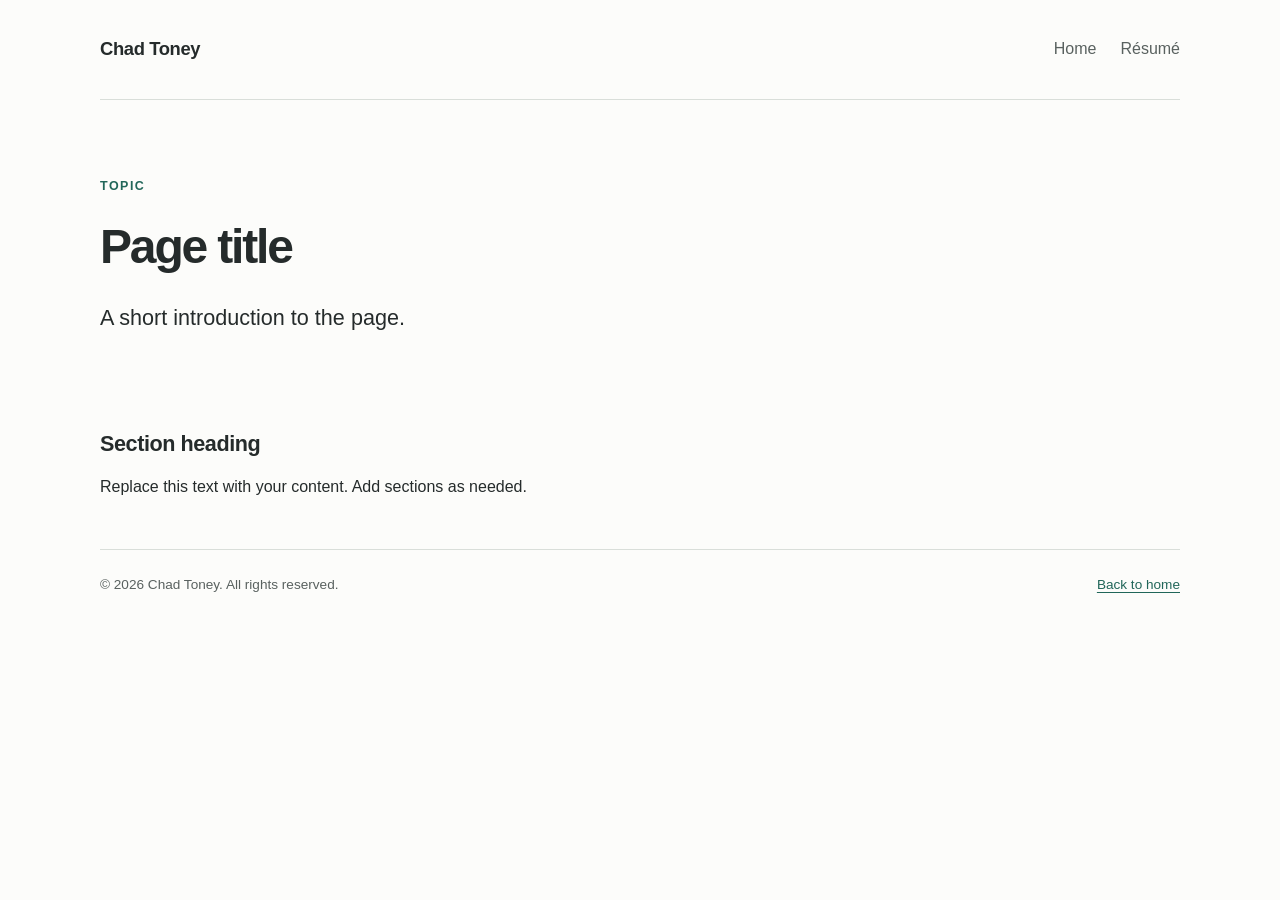
==== page-template.html @ 319f392e "Redesign landing page and separate resume with reusable static page template Co-authored-by: chadton" ====
<!DOCTYPE html>
<html lang="en">
<head>
    <meta charset="UTF-8">
    <meta name="viewport" content="width=device-width, initial-scale=1.0">
    <meta name="robots" content="noindex">
    <meta name="description" content="Replace with a short description of this page.">
    <title>Page title | Chad Toney</title>
    <link rel="stylesheet" href="style.css">
</head>
<body>
    <a class="skip-link" href="#main">Skip to content</a>
    <div class="container">
        <header class="site-header">
            <a class="site-name" href="index.html">Chad Toney</a>
            <nav aria-label="Main navigation">
                <a href="index.html">Home</a>
                <a href="resume.html">Résumé</a>
            </nav>
        </header>

        <main id="main">
            <header class="header">
                <p class="eyebrow">Topic</p>
                <h1>Page title</h1>
                <p class="intro">A short introduction to the page.</p>
            </header>
            <div class="page-content">
                <h2>Section heading</h2>
                <p>Replace this text with your content. Add sections as needed.</p>
            </div>
        </main>

        <footer class="footer">
            <p>&copy; 2026 Chad Toney. All rights reserved.</p>
            <a href="index.html">Back to home</a>
        </footer>
    </div>
</body>
</html>
---- style.css ----
/* Shared foundations for every page. */
:root {
    --background: #fcfcfa;
    --text: #252b2b;
    --muted: #59615f;
    --accent: #216659;
    --accent-soft: #edf3ef;
    --rule: #d9ded9;
    --content-width: 1080px;
}

* {
    box-sizing: border-box;
}

body {
    margin: 0;
    background: var(--background);
    color: var(--text);
    font-family: -apple-system, BlinkMacSystemFont, "Segoe UI", sans-serif;
    font-size: 1rem;
    line-height: 1.65;
}

a {
    color: var(--accent);
    text-underline-offset: 0.22em;
    text-decoration-thickness: 1px;
}

a:hover {
    text-decoration-thickness: 2px;
}

a:focus-visible {
    outline: 2px solid var(--accent);
    outline-offset: 5px;
}

h1, h2, h3, p, dl {
    margin: 0;
}

h1, h2, h3 {
    line-height: 1.25;
    font-weight: 600;
}

h1 {
    font-size: clamp(2.5rem, 5.8vw, 4.5rem);
    letter-spacing: -0.045em;
}

h2 {
    font-size: 1.35rem;
    letter-spacing: -0.02em;
}

h3 {
    font-size: 1.05rem;
}

p, li, dd {
    overflow-wrap: anywhere;
}

.container {
    width: min(var(--content-width), calc(100% - 64px));
    margin-inline: auto;
}

.skip-link {
    position: absolute;
    top: 8px;
    left: 16px;
    padding: 8px 16px;
    background: var(--background);
    transform: translateY(-200%);
}

.skip-link:focus {
    transform: translateY(0);
}

.site-header, .site-header nav, .footer {
    display: flex;
    align-items: center;
    justify-content: space-between;
    gap: 24px;
    flex-wrap: wrap;
}

.site-header {
    min-height: 100px;
    padding-block: 24px;
    border-bottom: 1px solid var(--rule);
}

.site-name {
    font-size: 1.15rem;
    font-weight: 650;
    letter-spacing: -0.02em;
    color: var(--text);
    text-decoration: none;
}

.site-header nav a {
    padding-block: 8px;
    color: var(--muted);
    text-decoration: none;
}

.site-header nav a[aria-current="page"] {
    color: var(--text);
    text-decoration: underline;
    text-decoration-color: var(--accent);
    text-decoration-thickness: 2px;
    text-underline-offset: 0.6em;
}

.site-header a:hover {
    text-decoration: underline;
}

.hero, .header {
    padding-block: 76px 64px;
}

.eyebrow {
    color: var(--accent);
    font-size: 0.78rem;
    font-weight: 650;
    letter-spacing: 0.12em;
    text-transform: uppercase;
    margin-bottom: 20px;
}

.intro {
    max-width: 650px;
    margin-top: 24px;
    font-size: 1.35rem;
    line-height: 1.6;
}

.hero-context {
    margin-top: 20px;
    color: var(--muted);
}

.hero-links {
    display: flex;
    align-items: center;
    flex-wrap: wrap;
    gap: 24px;
    margin-top: 32px;
}

.primary-link {
    display: inline-flex;
    align-items: center;
    gap: 24px;
    background: var(--accent);
    color: #fff;
    padding: 12px 20px;
    text-decoration: none;
    font-weight: 600;
}

.primary-link:hover {
    text-decoration: underline;
}

.home-section, .section {
    padding-block: 36px 40px;
    border-top: 1px solid var(--rule);
}

.section-intro {
    margin-bottom: 28px;
}

.section-intro p {
    margin-top: 8px;
    color: var(--muted);
}

.focus-grid, .outcomes, .skills-grid {
    display: grid;
    grid-template-columns: repeat(3, minmax(0, 1fr));
    gap: 36px;
}

.focus-grid p {
    margin-top: 12px;
    color: var(--muted);
}

.outcomes dt {
    font-size: clamp(1.4rem, 2.7vw, 1.8rem);
    letter-spacing: -0.035em;
    font-weight: 600;
    line-height: 1.3;
    font-variant-numeric: tabular-nums;
}

.outcomes dd {
    margin: 12px 0 0;
    color: var(--muted);
    font-size: 0.95rem;
}

.explore-section, .about-section {
    display: grid;
    grid-template-columns: 1fr 2fr;
    gap: 48px;
}

.page-list, .contact-list {
    list-style: none;
    padding: 0;
    margin: 0;
}

.page-list li + li {
    border-top: 1px solid var(--rule);
}

.page-list a {
    display: flex;
    align-items: center;
    justify-content: space-between;
    gap: 24px;
    padding: 20px;
    background: var(--accent-soft);
    text-decoration: none;
}

.page-list a:hover strong {
    text-decoration: underline;
}

.link-description {
    display: block;
    color: var(--muted);
    font-size: 0.95rem;
    margin-top: 4px;
}

.about-section {
    grid-template-columns: 2fr 1fr;
}

.about-section p {
    margin-top: 16px;
    color: var(--muted);
    max-width: 62ch;
}

.contact-list {
    margin-top: 16px;
}

.contact-list a {
    display: inline-block;
    padding-block: 4px;
}

.footer {
    border-top: 1px solid var(--rule);
    padding-block: 24px 36px;
    font-size: 0.85rem;
    color: var(--muted);
}

/* Résumé and content-page layouts. */
.header h1 {
    font-size: 3rem;
}

.resume-name {
    margin-top: 20px;
    font-size: 1.35rem;
    font-weight: 600;
}

.tagline {
    color: var(--muted);
    font-size: 1.15rem;
}

.contact-info, .social-links {
    display: flex;
    flex-wrap: wrap;
    gap: 8px 24px;
    margin-top: 16px;
}

.section > h2 {
    margin-bottom: 24px;
}

.summary, .page-content {
    max-width: 75ch;
}

.skill-tags {
    display: flex;
    flex-wrap: wrap;
    gap: 8px 16px;
    margin-top: 12px;
    color: var(--muted);
}

.timeline-item + .timeline-item {
    margin-top: 32px;
    padding-top: 28px;
    border-top: 1px solid var(--rule);
}

.timeline-content h3 {
    font-size: 1.2rem;
}

.timeline-company {
    color: var(--muted);
    margin-top: 6px;
}

.timeline-content ul {
    max-width: 85ch;
    margin: 16px 0 0;
    padding-left: 22px;
}

.timeline-content li + li {
    margin-top: 8px;
}

.certifications-grid, .education-grid {
    display: grid;
    grid-template-columns: repeat(2, minmax(0, 1fr));
    gap: 24px 36px;
}

.cert-card p, .education-school {
    margin-top: 6px;
    color: var(--muted);
}

.page-content {
    padding-bottom: 48px;
}

.page-content h2 {
    margin-block: 32px 16px;
}

.page-content p + p {
    margin-top: 16px;
}

@media (max-width: 700px) {
    .container {
        width: calc(100% - 40px);
    }

    .site-header {
        min-height: 80px;
        gap: 16px;
    }

    .hero, .header {
        padding-block: 48px;
    }

    .intro {
        font-size: 1.2rem;
    }

    .focus-grid, .outcomes, .skills-grid,
    .explore-section, .about-section,
    .certifications-grid, .education-grid {
        grid-template-columns: 1fr;
        gap: 28px;
    }

    .explore-section .section-intro {
        margin-bottom: 0;
    }

    .footer {
        gap: 8px;
    }
}

@media print {
    :root {
        --background: #fff;
        --text: #000;
        --muted: #333;
    }

    body {
        font-size: 10pt;
    }

    .container {
        width: 100%;
        max-width: none;
    }

    .site-header, .skip-link, .hero-links, .footer {
        display: none;
    }

    .hero, .header {
        padding-block: 0 20px;
    }

    .section, .home-section {
        padding-block: 20px;
    }

    h1, h2, h3, .timeline-company {
        break-after: avoid;
    }

    .timeline-item, .cert-card, .education-item {
        break-inside: avoid;
    }

    a {
        color: inherit;
        text-decoration: none;
    }
}
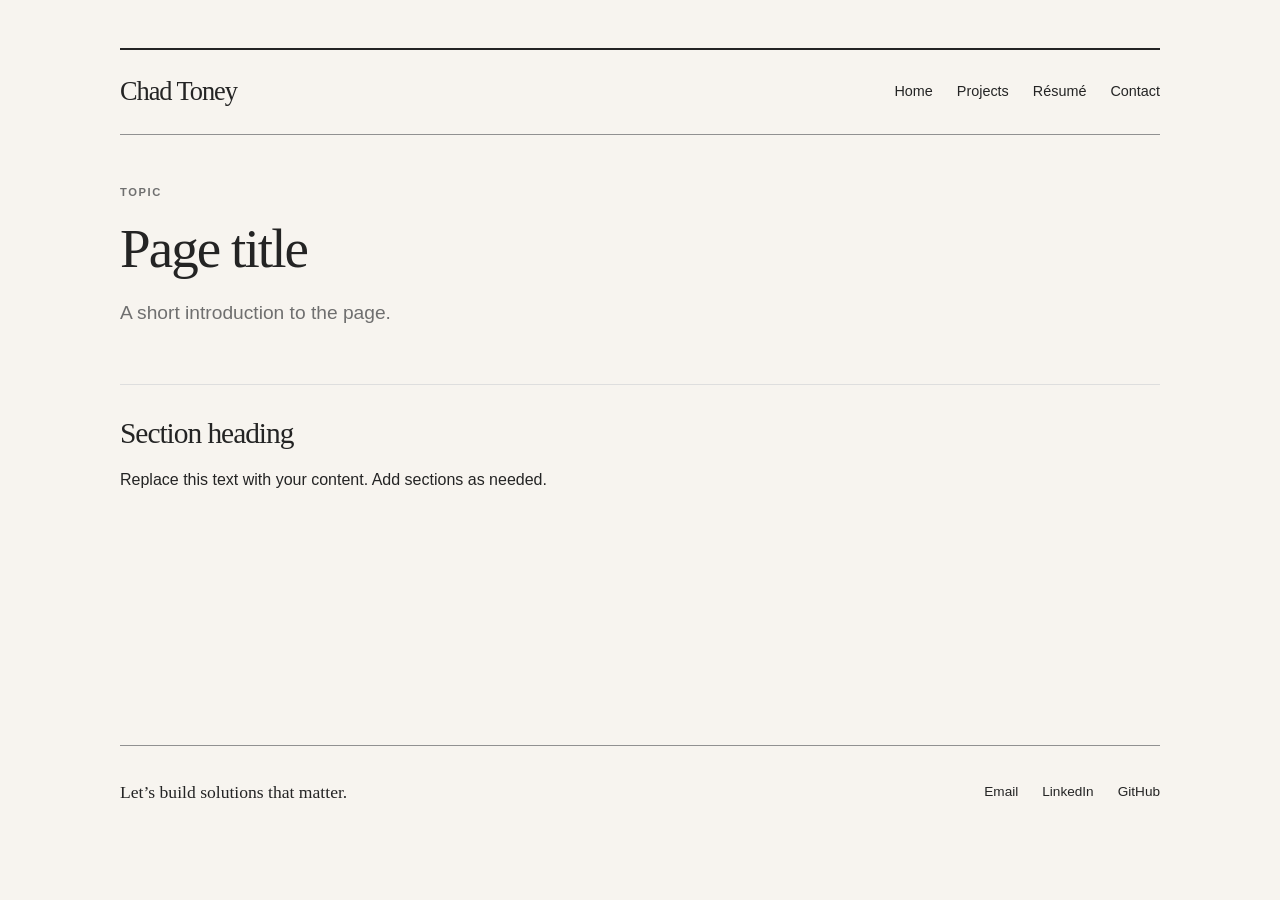
==== commit eca9c423: "Update personal website design and pages" ====
--- a/page-template.html
+++ b/page-template.html
@@ -6,6 +6,7 @@
     <meta name="robots" content="noindex">
     <meta name="description" content="Replace with a short description of this page.">
     <title>Page title | Chad Toney</title>
+    <script src="theme.js"></script>
     <link rel="stylesheet" href="style.css">
 </head>
 <body>
@@ -15,11 +16,13 @@
             <a class="site-name" href="index.html">Chad Toney</a>
             <nav aria-label="Main navigation">
                 <a href="index.html">Home</a>
+                <a href="projects.html">Projects</a>
                 <a href="resume.html">Résumé</a>
+                <a href="#contact">Contact</a>
             </nav>
         </header>
 
-        <main id="main">
+        <main id="main" tabindex="-1">
             <header class="header">
                 <p class="eyebrow">Topic</p>
                 <h1>Page title</h1>
@@ -31,9 +34,13 @@
             </div>
         </main>
 
-        <footer class="footer">
-            <p>&copy; 2026 Chad Toney. All rights reserved.</p>
-            <a href="index.html">Back to home</a>
+        <footer class="footer-bar" id="contact">
+            <p>Let’s build solutions that matter.</p>
+            <nav class="footer-links" aria-label="Contact links">
+                <a href="mailto:chad.toney@gmail.com">Email</a>
+                <a href="https://www.linkedin.com/in/chadtoney/">LinkedIn</a>
+                <a href="https://github.com/chadtoney">GitHub</a>
+            </nav>
         </footer>
     </div>
 </body>
--- a/style.css
+++ b/style.css
@@ -1,436 +1,236 @@
-/* Shared foundations for every page. */
 :root {
-    --background: #fcfcfa;
-    --text: #252b2b;
-    --muted: #59615f;
-    --accent: #216659;
-    --accent-soft: #edf3ef;
-    --rule: #d9ded9;
-    --content-width: 1080px;
+    color-scheme: light;
+    --cp-bg: #f7f4ef;
+    --cp-bg-elevated: #fcfbf8;
+    --cp-surface: #ffffff;
+    --cp-surface-soft: #f5f5f5;
+    --cp-border: #dedede;
+    --cp-border-strong: #919191;
+    --cp-text: #242424;
+    --cp-text-muted: #5c5c5c;
+    --cp-text-soft: #6f6f6f;
+    --cp-accent: #b11f4b;
+    --cp-accent-hover: #9a1a41;
+    --cp-accent-soft: rgba(177, 31, 75, 0.08);
+    --cp-accent-fg: #ffffff;
+    --cp-success: #16a34a;
+    --cp-danger: #dc2626;
+    --cp-warning: #f59e0b;
+    --cp-link: #0078d4;
+    --cp-shadow: 0 18px 48px rgba(0, 0, 0, 0.12);
+    --cp-overlay: rgba(255, 255, 255, 0.8);
+    --cp-panel: rgba(255, 255, 255, 0.86);
+    --cp-panel-strong: rgba(255, 255, 255, 0.96);
+    --cp-sheen: rgba(255, 255, 255, 0.55);
+    --cp-highlight: rgba(177, 31, 75, 0.12);
+    --font-body: "Segoe UI", Aptos, Calibri, -apple-system, BlinkMacSystemFont, sans-serif;
+    --font-display: Georgia, "Times New Roman", serif;
 }
 
-* {
-    box-sizing: border-box;
+html[data-theme="dark"] {
+    color-scheme: dark;
+    --cp-bg: #3d3b3a;
+    --cp-bg-elevated: #343231;
+    --cp-surface: #292929;
+    --cp-surface-soft: #2e2e2e;
+    --cp-border: #474747;
+    --cp-border-strong: #5f5f5f;
+    --cp-text: #dedede;
+    --cp-text-muted: #919191;
+    --cp-text-soft: #b0b0b0;
+    --cp-accent: #fd8ea1;
+    --cp-accent-hover: #fb7b91;
+    --cp-accent-soft: rgba(253, 142, 161, 0.14);
+    --cp-accent-fg: #1a1a1a;
+    --cp-success: #4ade80;
+    --cp-danger: #f87171;
+    --cp-warning: #fbbf24;
+    --cp-link: #4da6ff;
+    --cp-shadow: 0 18px 48px rgba(0, 0, 0, 0.32);
+    --cp-overlay: rgba(41, 41, 41, 0.88);
+    --cp-panel: rgba(41, 41, 41, 0.72);
+    --cp-panel-strong: rgba(41, 41, 41, 0.96);
+    --cp-sheen: rgba(255, 255, 255, 0.04);
+    --cp-highlight: rgba(253, 142, 161, 0.12);
 }
 
+* { box-sizing: border-box; }
+html { scroll-behavior: smooth; scroll-padding-top: 24px; }
 body {
     margin: 0;
-    background: var(--background);
-    color: var(--text);
-    font-family: -apple-system, BlinkMacSystemFont, "Segoe UI", sans-serif;
+    background: var(--cp-bg);
+    color: var(--cp-text);
+    font-family: var(--font-body);
     font-size: 1rem;
     line-height: 1.65;
-}
-
-a {
-    color: var(--accent);
-    text-underline-offset: 0.22em;
-    text-decoration-thickness: 1px;
-}
-
-a:hover {
-    text-decoration-thickness: 2px;
-}
-
-a:focus-visible {
-    outline: 2px solid var(--accent);
-    outline-offset: 5px;
-}
-
-h1, h2, h3, p, dl {
-    margin: 0;
-}
-
-h1, h2, h3 {
-    line-height: 1.25;
-    font-weight: 600;
-}
-
-h1 {
-    font-size: clamp(2.5rem, 5.8vw, 4.5rem);
-    letter-spacing: -0.045em;
-}
-
-h2 {
-    font-size: 1.35rem;
-    letter-spacing: -0.02em;
-}
-
-h3 {
-    font-size: 1.05rem;
-}
-
-p, li, dd {
-    overflow-wrap: anywhere;
-}
-
-.container {
-    width: min(var(--content-width), calc(100% - 64px));
-    margin-inline: auto;
-}
-
+    -webkit-font-smoothing: antialiased;
+}
+::selection { background: var(--cp-highlight); }
+a { color: inherit; text-decoration-thickness: 1px; text-underline-offset: 5px; }
+a:hover { color: var(--cp-accent); }
+a:focus-visible { outline: 2px solid var(--cp-accent); outline-offset: 5px; border-radius: 2px; }
+main:focus { outline: none; }
+img { max-width: 100%; }
+svg { vertical-align: middle; }
+h1, h2, h3, p { margin-top: 0; }
+h1, h2 { font-family: var(--font-display); font-weight: 400; line-height: 1.15; letter-spacing: -0.035em; }
+h1 { font-size: clamp(2.5rem, 4.3vw, 4rem); margin-bottom: 24px; }
+h2 { font-size: clamp(1.65rem, 2.3vw, 2rem); margin-bottom: 16px; }
+h3 { font-size: 1.08rem; line-height: 1.4; font-weight: 600; margin-bottom: 8px; }
+p { margin-bottom: 16px; }
+em { color: var(--cp-accent); }
 .skip-link {
-    position: absolute;
-    top: 8px;
+    position: fixed;
     left: 16px;
-    padding: 8px 16px;
-    background: var(--background);
+    top: 12px;
+    z-index: 10;
     transform: translateY(-200%);
-}
-
-.skip-link:focus {
-    transform: translateY(0);
-}
-
-.site-header, .site-header nav, .footer {
+    padding: 12px 20px;
+    background: var(--cp-surface);
+    color: var(--cp-text);
+    border: 1px solid var(--cp-border-strong);
+}
+.skip-link:focus { transform: translateY(0); }
+.page-shell, .footer-bar, .container { width: min(1200px, calc(100% - 96px)); margin-inline: auto; }
+.page-shell {
+    display: grid;
+    grid-template-columns: 288px minmax(0, 1fr);
+    border-top: 2px solid var(--cp-text);
+    margin-top: 48px;
+}
+.sidebar { padding: 40px 36px 40px 0; border-right: 1px solid var(--cp-border-strong); }
+.masthead {
+    display: inline-block;
+    font-family: var(--font-display);
+    font-size: 4.4rem;
+    line-height: .92;
+    letter-spacing: -.065em;
+    text-decoration: none;
+}
+.brand-period { color: var(--cp-accent); }
+.role-block {
+    margin-top: 24px;
+    max-width: 24ch;
+    font-size: .75rem;
+    line-height: 1.6;
+    letter-spacing: .09em;
+    text-transform: uppercase;
+    color: var(--cp-text-soft);
+}
+.side-links { display: flex; flex-direction: column; gap: 0; margin: 28px 0; }
+.side-links a { padding-block: 9px; min-height: 44px; text-decoration: none; font-size: .95rem; width: fit-content; }
+.side-links a[aria-current="page"], .site-header a[aria-current="page"] { color: var(--cp-accent); text-decoration: underline; font-weight: 600; }
+.portrait-frame { margin: 32px 0 0; max-width: 320px; border: 1px solid var(--cp-border-strong); padding: 5px; }
+.portrait-frame img { display: block; width: 100%; height: auto; }
+.sidebar-note { font-size: .85rem; color: var(--cp-text-soft); margin-top: 20px; line-height: 1.65; }
+.content-panel { padding: 40px 0 16px 56px; min-width: 0; }
+.hero { padding-bottom: 40px; }
+.eyebrow { color: var(--cp-text-soft); font-size: .7rem; font-weight: 600; letter-spacing: .14em; text-transform: uppercase; margin-bottom: 24px; }
+.intro { max-width: 48ch; font-size: 1.2rem; line-height: 1.65; color: var(--cp-text-soft); margin-bottom: 24px; }
+.text-link { display: inline-flex; align-items: center; gap: 12px; min-height: 44px; font-weight: 600; font-size: .9rem; text-decoration: none; }
+.text-link:hover { text-decoration: underline; }
+.icon { width: 20px; height: 20px; flex: 0 0 20px; fill: none; stroke: currentColor; stroke-width: 1.6; stroke-linecap: round; stroke-linejoin: round; }
+.editorial-row { display: grid; grid-template-columns: 136px minmax(0, 1fr); gap: 24px; padding: 32px 0; border-top: 1px solid var(--cp-border); }
+.section-label { margin: 7px 0 0; letter-spacing: .08em; }
+.editorial-row p:not(.eyebrow), .repo-card > p:not(.eyebrow) { color: var(--cp-text-soft); max-width: 60ch; }
+.closing-note { padding: 24px 0 0; border-top: 1px solid var(--cp-border); font-size: .9rem; color: var(--cp-text-soft); }
+.repo-card { border-top: 1px solid var(--cp-border); padding: 32px 0; }
+.repo-card .eyebrow { margin-bottom: 12px; }
+.repo-card h2 { overflow-wrap: anywhere; }
+.repo-card h2 a { text-decoration: none; }
+.repo-card h2 a:hover { text-decoration: underline; }
+.repo-card .icon { margin-left: 8px; }
+.repo-meta { font-size: .8rem; margin-top: 24px; margin-bottom: 0; }
+.footer-bar {
     display: flex;
-    align-items: center;
     justify-content: space-between;
-    gap: 24px;
-    flex-wrap: wrap;
-}
-
-.site-header {
-    min-height: 100px;
-    padding-block: 24px;
-    border-bottom: 1px solid var(--rule);
-}
-
-.site-name {
-    font-size: 1.15rem;
-    font-weight: 650;
-    letter-spacing: -0.02em;
-    color: var(--text);
-    text-decoration: none;
-}
-
-.site-header nav a {
-    padding-block: 8px;
-    color: var(--muted);
-    text-decoration: none;
-}
-
-.site-header nav a[aria-current="page"] {
-    color: var(--text);
-    text-decoration: underline;
-    text-decoration-color: var(--accent);
-    text-decoration-thickness: 2px;
-    text-underline-offset: 0.6em;
-}
-
-.site-header a:hover {
-    text-decoration: underline;
-}
-
-.hero, .header {
-    padding-block: 76px 64px;
-}
-
-.eyebrow {
-    color: var(--accent);
-    font-size: 0.78rem;
-    font-weight: 650;
-    letter-spacing: 0.12em;
-    text-transform: uppercase;
-    margin-bottom: 20px;
-}
-
-.intro {
-    max-width: 650px;
-    margin-top: 24px;
-    font-size: 1.35rem;
-    line-height: 1.6;
-}
-
-.hero-context {
-    margin-top: 20px;
-    color: var(--muted);
-}
-
-.hero-links {
-    display: flex;
-    align-items: center;
-    flex-wrap: wrap;
-    gap: 24px;
-    margin-top: 32px;
-}
-
-.primary-link {
-    display: inline-flex;
     align-items: center;
     gap: 24px;
-    background: var(--accent);
-    color: #fff;
-    padding: 12px 20px;
-    text-decoration: none;
-    font-weight: 600;
-}
-
-.primary-link:hover {
-    text-decoration: underline;
-}
-
-.home-section, .section {
-    padding-block: 36px 40px;
-    border-top: 1px solid var(--rule);
-}
-
-.section-intro {
-    margin-bottom: 28px;
-}
-
-.section-intro p {
-    margin-top: 8px;
-    color: var(--muted);
-}
-
-.focus-grid, .outcomes, .skills-grid {
-    display: grid;
-    grid-template-columns: repeat(3, minmax(0, 1fr));
-    gap: 36px;
-}
-
-.focus-grid p {
-    margin-top: 12px;
-    color: var(--muted);
-}
-
-.outcomes dt {
-    font-size: clamp(1.4rem, 2.7vw, 1.8rem);
-    letter-spacing: -0.035em;
-    font-weight: 600;
-    line-height: 1.3;
-    font-variant-numeric: tabular-nums;
-}
-
-.outcomes dd {
-    margin: 12px 0 0;
-    color: var(--muted);
-    font-size: 0.95rem;
-}
-
-.explore-section, .about-section {
-    display: grid;
-    grid-template-columns: 1fr 2fr;
-    gap: 48px;
-}
-
-.page-list, .contact-list {
-    list-style: none;
-    padding: 0;
-    margin: 0;
-}
-
-.page-list li + li {
-    border-top: 1px solid var(--rule);
-}
-
-.page-list a {
-    display: flex;
-    align-items: center;
-    justify-content: space-between;
-    gap: 24px;
-    padding: 20px;
-    background: var(--accent-soft);
-    text-decoration: none;
-}
-
-.page-list a:hover strong {
-    text-decoration: underline;
-}
-
-.link-description {
-    display: block;
-    color: var(--muted);
-    font-size: 0.95rem;
-    margin-top: 4px;
-}
-
-.about-section {
-    grid-template-columns: 2fr 1fr;
-}
-
-.about-section p {
-    margin-top: 16px;
-    color: var(--muted);
-    max-width: 62ch;
-}
-
-.contact-list {
-    margin-top: 16px;
-}
-
-.contact-list a {
-    display: inline-block;
-    padding-block: 4px;
-}
-
-.footer {
-    border-top: 1px solid var(--rule);
-    padding-block: 24px 36px;
-    font-size: 0.85rem;
-    color: var(--muted);
-}
-
-/* Résumé and content-page layouts. */
-.header h1 {
-    font-size: 3rem;
-}
-
-.resume-name {
-    margin-top: 20px;
-    font-size: 1.35rem;
-    font-weight: 600;
-}
-
-.tagline {
-    color: var(--muted);
-    font-size: 1.15rem;
-}
-
-.contact-info, .social-links {
-    display: flex;
-    flex-wrap: wrap;
-    gap: 8px 24px;
-    margin-top: 16px;
-}
-
-.section > h2 {
-    margin-bottom: 24px;
-}
-
-.summary, .page-content {
-    max-width: 75ch;
-}
-
-.skill-tags {
-    display: flex;
-    flex-wrap: wrap;
-    gap: 8px 16px;
-    margin-top: 12px;
-    color: var(--muted);
-}
-
-.timeline-item + .timeline-item {
-    margin-top: 32px;
-    padding-top: 28px;
-    border-top: 1px solid var(--rule);
-}
-
-.timeline-content h3 {
-    font-size: 1.2rem;
-}
-
-.timeline-company {
-    color: var(--muted);
-    margin-top: 6px;
-}
-
-.timeline-content ul {
-    max-width: 85ch;
-    margin: 16px 0 0;
-    padding-left: 22px;
-}
-
-.timeline-content li + li {
-    margin-top: 8px;
-}
-
-.certifications-grid, .education-grid {
-    display: grid;
-    grid-template-columns: repeat(2, minmax(0, 1fr));
-    gap: 24px 36px;
-}
-
-.cert-card p, .education-school {
-    margin-top: 6px;
-    color: var(--muted);
-}
-
-.page-content {
-    padding-bottom: 48px;
-}
-
-.page-content h2 {
-    margin-block: 32px 16px;
-}
-
-.page-content p + p {
-    margin-top: 16px;
-}
-
-@media (max-width: 700px) {
-    .container {
-        width: calc(100% - 40px);
-    }
-
-    .site-header {
-        min-height: 80px;
-        gap: 16px;
-    }
-
-    .hero, .header {
-        padding-block: 48px;
-    }
-
-    .intro {
-        font-size: 1.2rem;
-    }
-
-    .focus-grid, .outcomes, .skills-grid,
-    .explore-section, .about-section,
-    .certifications-grid, .education-grid {
-        grid-template-columns: 1fr;
-        gap: 28px;
-    }
-
-    .explore-section .section-intro {
-        margin-bottom: 0;
-    }
-
-    .footer {
-        gap: 8px;
-    }
-}
-
+    padding: 24px 0 32px;
+    border-top: 1px solid var(--cp-border-strong);
+}
+.footer-bar > p { font-family: var(--font-display); font-size: 1.1rem; margin: 0; }
+.footer-links, .site-header nav { display: flex; flex-wrap: wrap; align-items: center; gap: 8px 24px; }
+.footer-links a { display: inline-flex; align-items: center; gap: 8px; min-height: 44px; font-size: .85rem; text-decoration: none; }
+.footer-links a:hover { text-decoration: underline; }
+/* Document pages share the visual language, with room for longer reading. */
+.container { max-width: 1040px; }
+.site-header { display: flex; align-items: center; justify-content: space-between; flex-wrap: wrap; gap: 20px; border-top: 2px solid var(--cp-text); border-bottom: 1px solid var(--cp-border-strong); margin-top: 48px; padding: 20px 0; }
+.site-name { font-family: var(--font-display); font-size: 1.65rem; letter-spacing: -.04em; text-decoration: none; }
+.site-header nav a { display: inline-flex; align-items: center; min-height: 44px; font-size: .9rem; text-decoration: none; }
+.header { padding: 48px 0 32px; border-bottom: 1px solid var(--cp-border); }
+.header .eyebrow { margin-bottom: 16px; }
+.header h1 { margin-bottom: 16px; }
+.resume-name { font-family: var(--font-display); font-size: 1.65rem; margin-bottom: 4px; }
+.tagline { color: var(--cp-text-soft); font-size: 1.1rem; }
+.contact-info, .social-links { display: flex; flex-wrap: wrap; gap: 8px 24px; font-size: .9rem; }
+.contact-info a, .social-links a { min-height: 44px; display: inline-flex; align-items: center; overflow-wrap: anywhere; }
+.section { padding: 32px 0; border-bottom: 1px solid var(--cp-border); }
+.section > h2 { margin-bottom: 24px; }
+.section .summary { max-width: 76ch; color: var(--cp-text-soft); margin-bottom: 0; }
+.skills-grid { display: grid; grid-template-columns: repeat(3, minmax(0, 1fr)); gap: 32px; }
+.skill-category h3 { margin-bottom: 16px; }
+.skill-tags { display: flex; flex-wrap: wrap; gap: 8px; }
+.skill-tag { font-size: .8rem; padding: 4px 10px; border: 1px solid var(--cp-border); border-radius: .625rem; background: var(--cp-bg-elevated); }
+.timeline-item + .timeline-item { margin-top: 32px; padding-top: 32px; border-top: 1px solid var(--cp-border); }
+.timeline-company { font-size: .9rem; color: var(--cp-text-soft); }
+.timeline ul { padding-left: 20px; margin-bottom: 0; max-width: 85ch; }
+.timeline li { padding-left: 4px; margin-bottom: 8px; }
+.certifications-grid, .education-grid { display: grid; grid-template-columns: repeat(2, minmax(0, 1fr)); gap: 24px 40px; }
+.cert-card h3, .education-item h3 { font-size: 1rem; }
+.cert-card p, .education-school { color: var(--cp-text-soft); font-size: .9rem; margin-bottom: 0; }
+.container > .footer-bar { width: 100%; }
+.page-content { padding: 32px 0; min-height: 40vh; }
+@media (max-width: 1050px) {
+    .page-shell { grid-template-columns: 244px minmax(0, 1fr); }
+    .sidebar { padding-right: 28px; }
+    .content-panel { padding-left: 36px; }
+    .editorial-row { grid-template-columns: 1fr; gap: 12px; }
+    .section-label { margin-top: 0; }
+}
+@media (max-width: 780px) {
+    .page-shell, .footer-bar, .container { width: calc(100% - 48px); }
+    .page-shell { grid-template-columns: minmax(0, 1fr); margin-top: 24px; }
+    .sidebar { border-right: none; border-bottom: 1px solid var(--cp-border-strong); padding: 28px 0; display: grid; grid-template-columns: minmax(0, 1fr) minmax(0, 1fr); column-gap: 28px; align-items: start; }
+    .masthead { font-size: 3.5rem; }
+    .role-block { grid-column: 1; margin: 20px 0 0; }
+    .side-links { grid-column: 1 / -1; grid-row: 3; flex-direction: row; flex-wrap: wrap; gap: 4px 24px; margin: 20px 0 0; }
+    .portrait-frame { grid-column: 2; grid-row: 1 / 3; margin: 0; width: 100%; justify-self: end; }
+    .sidebar-note { display: none; }
+    .content-panel { padding: 36px 0 16px; }
+    .hero { padding-bottom: 32px; }
+    .intro { font-size: 1.1rem; }
+    .site-header { margin-top: 24px; }
+    .skills-grid { grid-template-columns: 1fr; gap: 24px; }
+    .footer-bar { flex-wrap: wrap; gap: 8px; }
+}
+@media (max-width: 480px) {
+    .page-shell, .footer-bar, .container { width: calc(100% - 40px); }
+    .sidebar { display: flex; flex-direction: column; }
+    .masthead { font-size: 3rem; }
+    .role-block { max-width: none; margin-top: 16px; font-size: .68rem; }
+    .side-links { gap: 4px 24px; margin-top: 12px; }
+    .portrait-frame { margin-top: 24px; align-self: flex-start; max-width: 320px; }
+    .content-panel { padding-top: 32px; }
+    h1 { font-size: 2.5rem; }
+    .editorial-row { padding: 28px 0; }
+    .certifications-grid, .education-grid { grid-template-columns: 1fr; }
+    .site-header { gap: 8px; }
+    .site-header nav { gap: 4px 20px; }
+    .header { padding-top: 32px; }
+}
+@media (prefers-reduced-motion: reduce) { html { scroll-behavior: auto; } }
 @media print {
-    :root {
-        --background: #fff;
-        --text: #000;
-        --muted: #333;
-    }
-
-    body {
-        font-size: 10pt;
-    }
-
-    .container {
-        width: 100%;
-        max-width: none;
-    }
-
-    .site-header, .skip-link, .hero-links, .footer {
-        display: none;
-    }
-
-    .hero, .header {
-        padding-block: 0 20px;
-    }
-
-    .section, .home-section {
-        padding-block: 20px;
-    }
-
-    h1, h2, h3, .timeline-company {
-        break-after: avoid;
-    }
-
-    .timeline-item, .cert-card, .education-item {
-        break-inside: avoid;
-    }
-
-    a {
-        color: inherit;
-        text-decoration: none;
-    }
-}
+    html[data-theme] { --cp-bg: #ffffff; --cp-text: #242424; --cp-text-soft: #5c5c5c; --cp-border: #dedede; --cp-accent: #242424; --cp-bg-elevated: #ffffff; color-scheme: light; }
+    body { font-size: 10pt; }
+    .container { width: 100%; max-width: none; }
+    .site-header, .skip-link, .footer-bar { display: none; }
+    .header { padding-top: 0; }
+    .section { padding: 16px 0; }
+    h1 { font-size: 28pt; }
+    h2 { font-size: 18pt; break-after: avoid; }
+    h3 { break-after: avoid; }
+    .cert-card, .education-item, .skill-category { break-inside: avoid; }
+    .timeline-item { break-inside: avoid; }
+    a { text-decoration: none; }
+}
